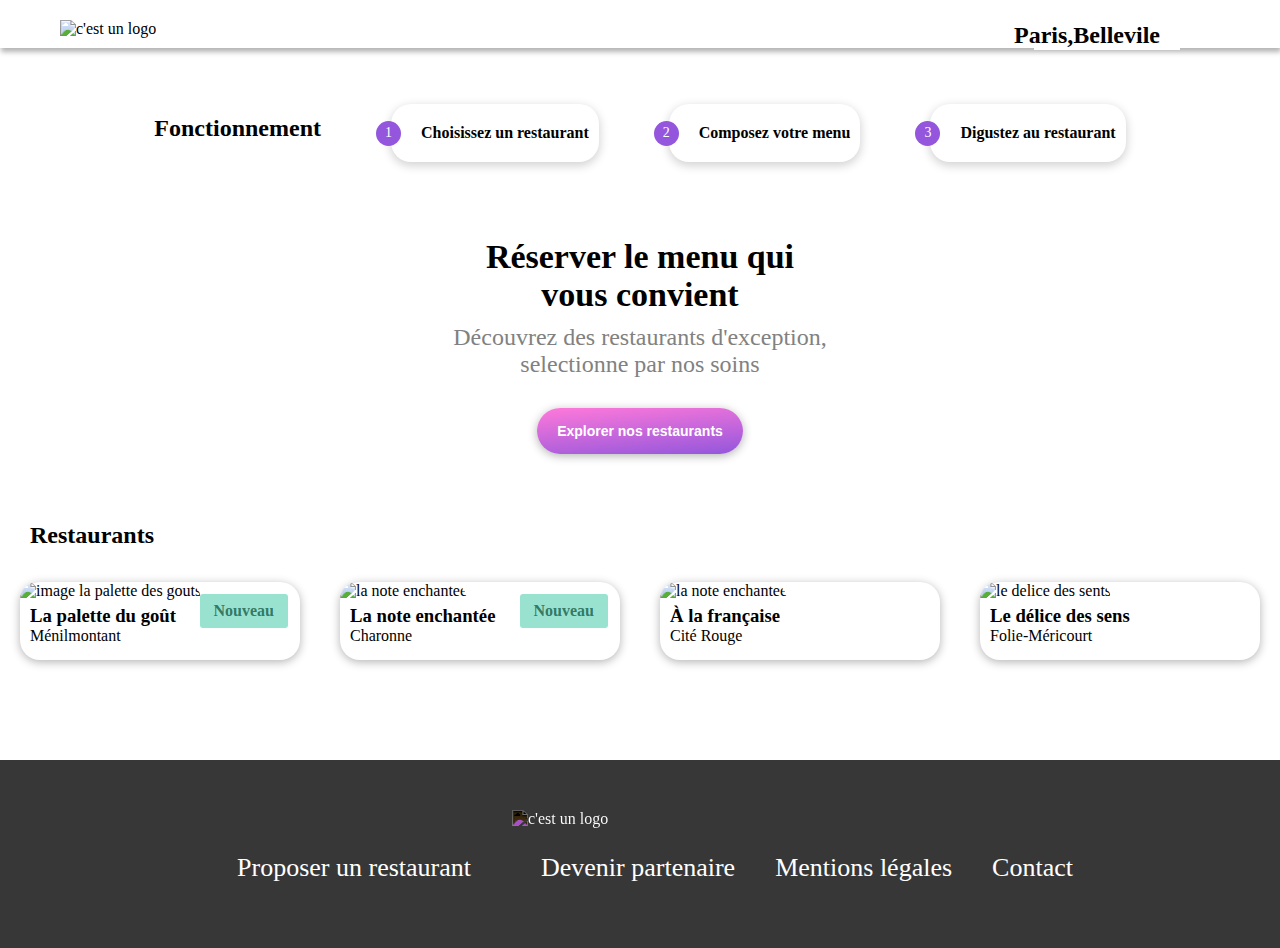
==== index.html @ eab616d3 "test" ====
<!DOCTYPE html>
<html lang="fr">
  <head>
    <meta charset="UTF-8" />
    <meta http-equiv="X-UA-Compatible" content="IE=edge" />
    <meta name="viewport" content="width=device-width, initial-scale=1.0" />
    <link rel="preconnect" href="https://fonts.googleapis.com" />
    <link rel="preconnect" href="https://fonts.gstatic.com" crossorigin />
    <link
      href="https://fonts.googleapis.com/css2?family=Shrikhand&display=swap"
      rel="stylesheet"
    />
    <link rel="stylesheet" href="./css/accueil.css" />
    <title>oh my food</title>
  </head>
  <body>
    <header>
      <span><i class="fas fa-arrow-left"></i></span>
      <img src="./images/logo/ohmyfood@2x.svg" alt="c'est un logo" />
    </header>
    <div class="para">
      <span><i class="fas fa-map-marker-alt"></i></span>
      <p>Paris,Bellevile</p>
    </div>
    <div class="hero">
      <h1>Réserver le menu qui<br>vous convient</h1>
      <p>Découvrez des restaurants d'exception, <br> selectionne par nos soins</p>
      <button>Explorer nos restaurants</button>
    </div>
    <div class="main">
      <aside>
        <h2>
          Fonctionnement
        </h2>
        <p><span><i class="fas fa-mobile-alt fa-fw"></i></span>Choisissez un restaurant</p>
        <p><span><i class="fas fa-list-ul fa-fw"></i></span>Composez votre menu</p>
        <p><span><i class="fas fa-store fa-fw"></i></span>Digustez au restaurant</p>
      </aside>
      <section>
        <h2>Restaurants</h2>
        <div class="card">
          <a href="Menu - La palette du goût.html">
          <div class="cardImage">
            <img
              src="images/restaurants/jay-wennington-N_Y88TWmGwA-unsplash.jpg"
              alt="image la palette des gouts"
            />
          </div>
          <div class="cardText">
            <div class="location">
              <h3>La palette du goût</h3>
              <p>Ménilmontant</p>
            </div>
              <span><i class="far fa-heart"></i></span>
          </div>
          </a>
        </div>
        <div class="card">
          <a href="Menu - La note enchantée.html">
          <div class="cardImage">
            <img
              src="images/restaurants/stil-u2Lp8tXIcjw-unsplash.jpg"
              alt="la note enchantee"
            />
          </div>
          <div class="cardText">
            <div class="location"> 
              <h3>La note enchantée</h3>
              <p>Charonne</p>
            </div>
            <span><i class="far fa-heart"></i></span>
          </div>
          </a>
        </div>
        <div  class="card">
          <a href="Menu - À la française.html">
          <div class="cardImage">
            <img
              src="images/restaurants/toa-heftiba-DQKerTsQwi0-unsplash.jpg"
              alt="la note enchantee"
            />
          </div>
          <div class="cardText">
            <div class="location">
              <h3>À la française</h3>
              <p>Cité Rouge</p>
            </div>
              <span><i class="far fa-heart"></i></span>
          </div>
          </a>
        </div>
        <div  class="card">
          <a href="Menu - Le délice des sens.html">
          <div class="cardImage">
            <img
              src="images/restaurants/louis-hansel-shotsoflouis-qNBGVyOCY8Q-unsplash.jpg"
              alt="le delice des sents"
            />
          </div>
          <div class="cardText">
            <div class="location">
              <h3>Le délice des sens</h3>
              <p>Folie-Méricourt</p>
            </div>
            <span><i class="far fa-heart"></i></span>
          </div>
          </a>
        </div>
      </section>
    </div>
    <footer>
      <img src="/images/logo/ohmyfood@2x.svg" alt="c'est un logo" />
      <ul>
        <li><i class="fas  fa-utensils"></i><a href="#">Proposer un restaurant</a></li>
        <li><i class="fas fa-hands-helping"></i><a href="#">Devenir partenaire</a></i>
        <li><a href="#">Mentions légales</a></li>
        <li><a href="#"> Contact</a></li>
      </ul>
    </footer>
    <script
      src="https://kit.fontawesome.com/c9fb6ef9dd.js"
      crossorigin="anonymous"
    ></script>
  </body>
</html>
---- css/accueil.css ----
* {
  box-sizing: border-box;
  padding: 0;
  margin: 0;
}

header {
  margin: 20px auto;
  text-align: center;
  top: 0;
}

@media (min-width: 768px) {
  header {
    text-align: left;
    margin: 0px;
    padding-top: 20px;
    padding-bottom: 20px;
    box-shadow: 0 2px 9px 0px rgba(0, 0, 0, 0.3);
  }
}

@media (min-width: 992px) {
  header {
    margin-bottom: 0px;
  }
}

header img {
  width: 50%;
  height: 50%;
}

@media (min-width: 768px) {
  header img {
    position: static;
    margin-left: 30px;
    width: 200px;
  }
}

@media (min-width: 992px) {
  header img {
    margin-left: 60px;
  }
}

header span {
  position: absolute;
  left: 20px;
  top: 25px;
}

@media (min-width: 768px) {
  header span {
    left: 95%;
  }
}

header span .fa-arrow-left {
  font-size: 20px;
}

@media (min-width: 1200px) {
  header span .fa-arrow-left {
    font-size: 27px;
  }
}

@media (min-width: 768px) {
  header span .fa-arrow-left {
    font-size: 27px;
  }
}

body {
  font-family: roboto;
}

ul {
  list-style: none;
  padding: 0;
}

.shrik,
.note {
  font-family: "Shrikhand", cursive;
  font-size: 25px;
  font-weight: 200px;
  letter-spacing: 1px;
  margin-left: 20px;
  display: flex;
  justify-content: space-between;
  align-items: center;
}

@media (min-width: 768px) {
  .shrik,
  .note {
    font-size: 28px;
  }
}

.shrik .fa-heart,
.note .fa-heart {
  font-size: 25px;
  margin-right: 30px;
}

@media (min-width: 1200px) {
  .shrik .fa-heart,
  .note .fa-heart {
    font-size: 27px;
    padding-left: 20px;
  }
}

@media (min-width: 1200px) {
  .note {
    font-size: 28px;
    padding-top: 20px;
  }
}

img {
  width: 350px;
  height: 200px;
}

button,
.command {
  display: block;
  margin: 30px auto auto auto;
  font-size: 14px;
  padding: 15px 20px;
  border: none;
  border-radius: 40px;
  color: #fff;
  background: linear-gradient(175deg, #ff79da 0%, #9356dc 100%);
  font-weight: 700;
  box-shadow: 0 2px 10px 0px rgba(0, 0, 0, 0.3);
}

.command {
  width: 45%;
}

@media (min-width: 1200px) {
  .command {
    position: relative;
    margin: 0px;
    left: 125%;
    margin-top: 20px;
  }
}

/*start para*/
@media (min-width: 768px) {
  header {
    box-shadow: 1px 4px 5px 0px #b4b4b4;
    padding-bottom: 10px;
  }
}

header span {
  display: none;
}

.para {
  display: flex;
  justify-content: center;
  background-color: #f9f9f9;
  height: 50px;
  align-items: center;
  box-shadow: 1px 4px 5px 0px inset #b4b4b4;
}

@media (min-width: 768px) {
  .para {
    position: absolute;
    right: 30px;
    top: 0px;
    padding-top: 20px;
    box-shadow: none;
    width: fit-content;
    background-color: #fff;
  }
}

@media (min-width: 992px) {
  .para {
    right: 100px;
  }
}

.para span {
  position: relative;
  right: 35px;
  top: -2px;
}

.para span i {
  font-size: 16px;
}

@media (min-width: 992px) {
  .para span i {
    font-size: 24px;
  }
}

.para p {
  position: relative;
  right: 20px;
  padding-left: 0px;
  font-size: 16px;
  font-weight: bold;
}

@media (min-width: 992px) {
  .para p {
    font-size: 24px;
  }
}

.hero {
  background-color: whitesmoke;
  padding: 40px;
}

@media (min-width: 768px) {
  .hero {
    padding-bottom: 20px;
    background: #fff;
  }
}

@media (min-width: 992px) {
  .hero {
    position: relative;
    bottom: -200px;
  }
}

@media (min-width: 1200px) {
  .hero {
    position: relative;
    bottom: -150px;
  }
}

.hero h1 {
  margin: 0 auto;
  text-align: center;
  font-size: 26px;
}

@media (min-width: 768px) {
  .hero h1 {
    font-size: 30px;
  }
}

@media (min-width: 1200px) {
  .hero h1 {
    font-size: 34px;
  }
}

.hero p {
  padding-top: 10px;
  text-align: center;
  color: #818181;
  font-size: 16px;
}

@media (min-width: 768px) {
  .hero p {
    font-size: 16px;
  }
}

@media (min-width: 992px) {
  .hero p {
    font-size: 20px;
  }
}

@media (min-width: 1200px) {
  .hero p {
    font-size: 24px;
  }
}

/*end para*/
/*start main*/
.main aside {
  margin: 60px 20px;
}

@media (min-width: 768px) {
  .main aside {
    position: relative;
    top: 0px;
    left: 0px;
  }
}

@media (min-width: 992px) {
  .main aside {
    top: -280px;
    display: flex;
    justify-content: flex-start;
    align-items: center;
    flex-wrap: wrap;
    column-gap: 20px;
  }
}

@media (min-width: 1200px) {
  .main aside {
    top: -300px;
    justify-content: center;
  }
}

.main aside h2 {
  font-size: 24px;
}

@media (min-width: 768px) {
  .main aside h2 {
    font-size: 24px;
    text-align: center;
  }
}

@media (min-width: 992px) {
  .main aside h2 {
    position: relative;
    top: 5px;
  }
}

@media (min-width: 1200px) {
  .main aside h2 {
    position: relative;
    top: 5px;
  }
}

.main aside p {
  display: flex;
  align-items: center;
  margin-left: 15px;
  padding: 25px 0px;
  font-size: 16px;
  font-weight: bold;
  margin-top: 20px;
  background-color: #f4f4f4;
  border-radius: 20px;
  box-shadow: 0px 3px 10px 1px #d4d4d4;
  position: relative;
  counter-increment: increment;
}

@media (min-width: 768px) {
  .main aside p {
    padding: 20px 20px;
    background-color: #fff;
  }
}

@media (min-width: 992px) {
  .main aside p {
    padding: 20px 10px;
    background-color: #fff;
  }
}

@media (min-width: 1200px) {
  .main aside p {
    margin-left: 50px;
  }
}

.main aside p span {
  margin-right: 20px;
  margin-left: 25px;
}

@media (min-width: 768px) {
  .main aside p span {
    margin-right: 10px;
    margin-left: 10px;
  }
}

.main aside p span i {
  font-size: 20px;
  color: #9c9c9c;
}

.main aside p span i:hover {
  color: #9356dc;
  cursor: pointer;
}

.main aside p::before {
  content: counter(increment);
  position: absolute;
  color: #fff;
  font-weight: normal;
  font-size: 14px;
  justify-content: center;
  display: flex;
  align-items: center;
  width: 25px;
  height: 25px;
  border-radius: 50%;
  background-color: #9356dc;
  left: -15px;
}

.main section {
  padding-top: 40px;
  padding-bottom: 40px;
  margin-top: 40px;
  background-color: #f9f9f9;
}

@media (min-width: 768px) {
  .main section {
    margin-top: 20px;
    background-color: #fff;
    display: grid;
    grid-template-columns: repeat(2, 1fr);
    position: relative;
    margin-bottom: 40px;
  }
  .main section::before {
    content: "Restaurants";
    position: absolute;
    font-size: 24px;
    margin-left: 30px;
    top: 0px;
    font-weight: bold;
  }
}

@media (min-width: 768px) and (min-width: 992px) {
  .main section {
    grid-template-columns: repeat(2, 1fr);
    margin-bottom: 40px;
  }
}

@media (min-width: 768px) and (min-width: 1200px) {
  .main section {
    grid-template-columns: repeat(4, 1fr);
    margin-bottom: 40px;
  }
}

.main section h2 {
  font-size: 20px;
  margin-left: 20px;
  margin-bottom: 20px;
}

@media (min-width: 768px) {
  .main section h2 {
    font-size: 24px;
    display: none;
  }
}

.main section .card {
  margin: 20px 20px;
  border-radius: 20px 20px;
  background-color: #fff;
  box-shadow: 0 2px 10px 0px rgba(0, 0, 0, 0.3);
  position: relative;
}

.main section .card a {
  display: block;
  text-decoration: none;
  color: black;
}

.main section .card:nth-of-type(-n + 2)::after {
  content: "Nouveau";
  position: absolute;
  top: 12px;
  right: 12px;
  padding: 8px 14px;
  background-color: #99e2d0;
  font-weight: 700;
  color: #2a7059ee;
  border-radius: 3px;
}

.main section .card .cardImage img {
  width: 100%;
  object-fit: cover;
  border-radius: 20px 20px 0px 0px;
}

.main section .card .cardText {
  display: flex;
  justify-content: space-between;
  margin: 5px 10px;
}

.main section .card .cardText .location {
  padding-bottom: 10px;
}

.main section .card .cardText span {
  font-size: 25px;
  padding-right: 10px;
}

.main section .card .cardText span .fa-heart:hover {
  font-weight: 900;
  cursor: pointer;
  color: #9356dc;
}

/*end main*/
footer {
  background-color: #383737;
  padding-bottom: 25px;
}

@media (min-width: 768px) {
  footer {
    padding-top: 50px;
  }
}

footer img {
  filter: invert(1);
  padding: 0;
  margin-left: 20px;
  padding-top: 20px;
  margin-bottom: 5px;
  width: 100px;
  height: 25%;
}

@media (min-width: 768px) {
  footer img {
    padding-top: 0px;
    margin-left: 35%;
    width: 250px;
  }
}

@media (min-width: 992px) {
  footer img {
    margin-left: 40%;
  }
}

@media (min-width: 768px) {
  footer ul {
    display: flex;
    justify-content: center;
    padding-top: 20px;
  }
}

footer ul li {
  margin-left: 20px;
  padding-bottom: 5px;
}

@media (min-width: 992px) {
  footer ul li {
    margin-left: 20px;
    padding-bottom: 40px;
  }
}

footer ul li i {
  width: 4px;
  font-size: 11px;
  color: #fff;
  padding: 0px;
  margin-right: 15px;
}

@media (min-width: 768px) {
  footer ul li i {
    font-size: 16px;
    margin-right: 20px;
  }
}

@media (min-width: 992px) {
  footer ul li i {
    margin-right: 30px;
    font-size: 26px;
  }
}

footer ul li a {
  padding-left: 0px;
  color: #fff;
  text-decoration: none;
}

@media (min-width: 768px) {
  footer ul li a {
    font-size: 16px;
    margin-right: 20px;
  }
}

@media (min-width: 992px) {
  footer ul li a {
    font-size: 26px;
  }
}

footer ul li a:hover {
  color: #ff79da;
}
/*# sourceMappingURL=accueil.css.map */
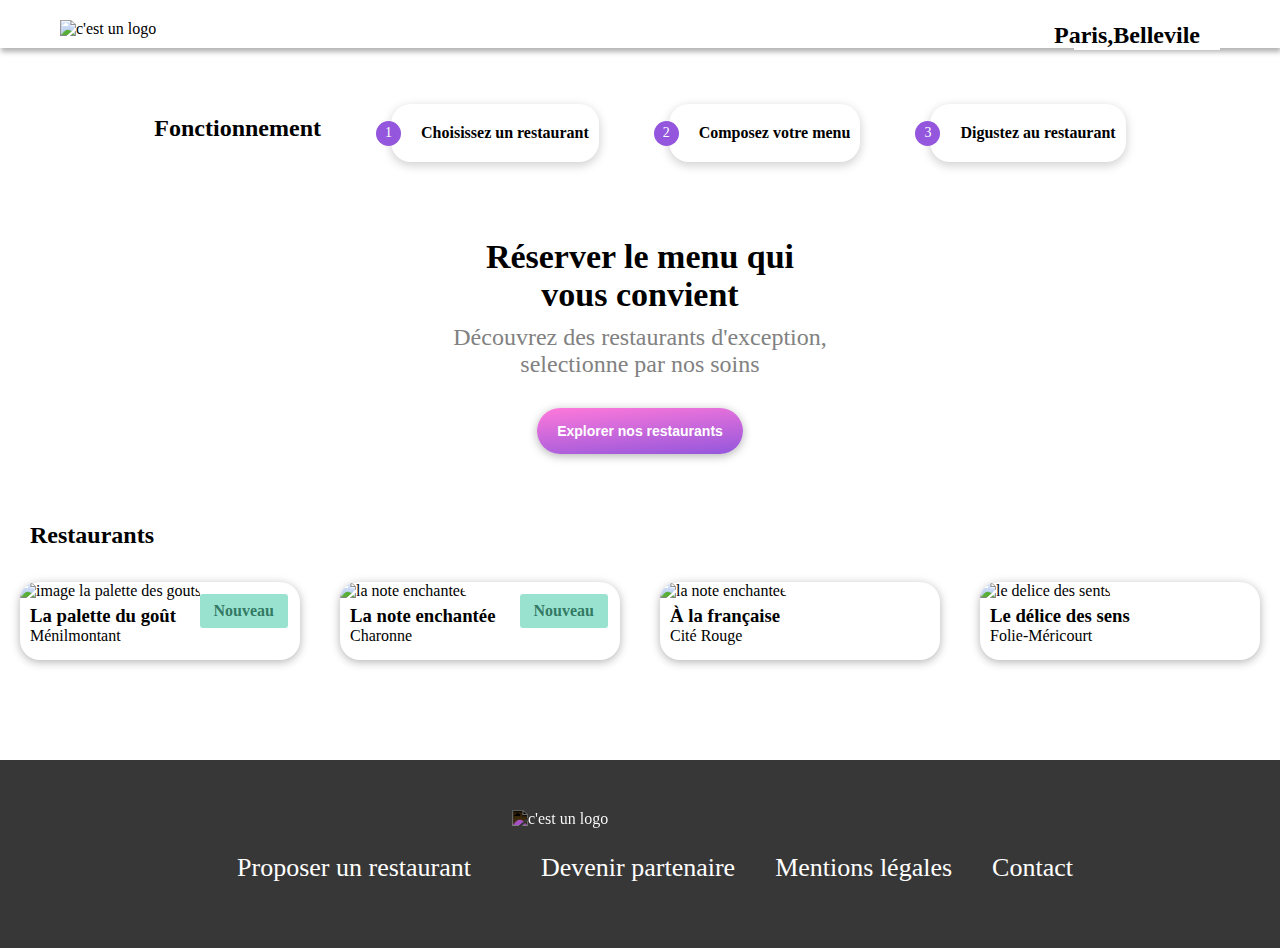
==== commit 76659298: "animation heart-icon and card" ====
--- a/index.html
+++ b/index.html
@@ -51,7 +51,7 @@
               <h3>La palette du goût</h3>
               <p>Ménilmontant</p>
             </div>
-              <span><i class="far fa-heart"></i></span>
+              <span> <i class="far fa-heart"></i><i class="fa fa-heart"></i></span>
           </div>
           </a>
         </div>
@@ -68,7 +68,7 @@
               <h3>La note enchantée</h3>
               <p>Charonne</p>
             </div>
-            <span><i class="far fa-heart"></i></span>
+            <span> <i class="far fa-heart"></i><i class="fa fa-heart"></i></span>
           </div>
           </a>
         </div>
@@ -85,8 +85,8 @@
               <h3>À la française</h3>
               <p>Cité Rouge</p>
             </div>
-              <span><i class="far fa-heart"></i></span>
-          </div>
+              <span> <i class="far fa-heart"></i><i class="fa fa-heart"></i></span>
+            </div>
           </a>
         </div>
         <div  class="card">
@@ -102,14 +102,14 @@
               <h3>Le délice des sens</h3>
               <p>Folie-Méricourt</p>
             </div>
-            <span><i class="far fa-heart"></i></span>
-          </div>
+              <span> <i class="far fa-heart"></i><i class="fa fa-heart"></i></span>
+            </div>
           </a>
         </div>
       </section>
     </div>
     <footer>
-      <img src="/images/logo/ohmyfood@2x.svg" alt="c'est un logo" />
+      <img src="./images/logo/ohmyfood@2x.svg" alt="c'est un logo" />
       <ul>
         <li><i class="fas  fa-utensils"></i><a href="#">Proposer un restaurant</a></li>
         <li><i class="fas fa-hands-helping"></i><a href="#">Devenir partenaire</a></i>
--- a/css/accueil.css
+++ b/css/accueil.css
@@ -1,3 +1,68 @@
+@keyframes imgLoad {
+  0% {
+    opacity: 0;
+  }
+  100% {
+    opacity: 1;
+  }
+}
+
+@keyframes buttonLoad {
+  0% {
+    width: 0%;
+    opacity: 0;
+  }
+  100% {
+    opacity: 1;
+    width: 30%;
+  }
+}
+
+@keyframes buttonOut {
+  0% {
+    width: 0%;
+    opacity: 0;
+  }
+  100% {
+    width: 30%;
+    opacity: 1;
+  }
+}
+
+@keyframes iconLoad {
+  0% {
+    opacity: 1;
+    transform: rotate(0deg);
+  }
+  100% {
+    opacity: 1;
+    transform: rotate(1turn);
+  }
+}
+
+@keyframes iconOut {
+  0% {
+    opacity: 1;
+    transform: rotate(360deg);
+  }
+  100% {
+    opacity: 0;
+    transform: rotate(0);
+  }
+}
+
+@keyframes progressHeart {
+  0% {
+    transform: scale(0);
+    transform-origin: bottom;
+    opacity: 0;
+  }
+  100% {
+    transform: scale(1);
+    opacity: 1;
+  }
+}
+
 * {
   box-sizing: border-box;
   padding: 0;
@@ -5,24 +70,22 @@
 }
 
 header {
-  margin: 20px auto;
+  margin: 10px auto;
   text-align: center;
-  top: 0;
+  top: 10px;
 }
 
 @media (min-width: 768px) {
   header {
     text-align: left;
+    box-shadow: 1px 4px 5px 0px #b4b4b4;
+  }
+}
+
+@media (min-width: 992px) {
+  header {
+    padding: 20px 0px;
     margin: 0px;
-    padding-top: 20px;
-    padding-bottom: 20px;
-    box-shadow: 0 2px 9px 0px rgba(0, 0, 0, 0.3);
-  }
-}
-
-@media (min-width: 992px) {
-  header {
-    margin-bottom: 0px;
   }
 }
 
@@ -33,7 +96,6 @@
 
 @media (min-width: 768px) {
   header img {
-    position: static;
     margin-left: 30px;
     width: 200px;
   }
@@ -48,12 +110,20 @@
 header span {
   position: absolute;
   left: 20px;
-  top: 25px;
+  top: 20px;
 }
 
 @media (min-width: 768px) {
   header span {
-    left: 95%;
+    left: 90%;
+    top: 10px;
+  }
+}
+
+@media (min-width: 992px) {
+  header span {
+    left: 94%;
+    top: 25px;
   }
 }
 
@@ -101,17 +171,44 @@
   }
 }
 
-.shrik .fa-heart,
-.note .fa-heart {
+.shrik span,
+.note span {
   font-size: 25px;
-  margin-right: 30px;
-}
-
-@media (min-width: 1200px) {
-  .shrik .fa-heart,
-  .note .fa-heart {
-    font-size: 27px;
-    padding-left: 20px;
+  cursor: pointer;
+  position: relative;
+}
+
+.shrik span .far,
+.shrik span .fa,
+.note span .far,
+.note span .fa {
+  position: absolute;
+  right: 30px;
+  top: -16px;
+}
+
+.shrik span .fa,
+.note span .fa {
+  color: transparent;
+}
+
+.shrik span:hover .fa,
+.note span:hover .fa {
+  color: #9356dc;
+  animation-name: progressHeart;
+  animation-duration: 2s;
+}
+
+.shrik span:hover .far,
+.note span:hover .far {
+  color: #9356dc;
+}
+
+@media (min-width: 1200px) {
+  .shrik span,
+  .note span {
+    font-size: 30px;
+    margin-right: 30px;
   }
 }
 
@@ -128,7 +225,8 @@
 }
 
 button,
-.command {
+.command,
+.buttonCard {
   display: block;
   margin: 30px auto auto auto;
   font-size: 14px;
@@ -139,6 +237,15 @@
   background: linear-gradient(175deg, #ff79da 0%, #9356dc 100%);
   font-weight: 700;
   box-shadow: 0 2px 10px 0px rgba(0, 0, 0, 0.3);
+  transition: 0.9s 0.2s opacity, box-shadow cubic-bezier(0, 0.26, 0.71, 0.97);
+}
+
+button:hover,
+.command:hover,
+.buttonCard:hover {
+  cursor: pointer;
+  opacity: 0.8;
+  box-shadow: 0 2px 10px 1px rgba(0, 0, 0, 0.4);
 }
 
 .command {
@@ -151,6 +258,26 @@
     margin: 0px;
     left: 125%;
     margin-top: 20px;
+  }
+}
+
+.buttonCard {
+  all: unset;
+  color: #fdfcfc;
+  margin: 0px 0px;
+  border-radius: 0px 15px 15px 0px;
+  background: #99e2d0;
+  width: 0%;
+}
+
+.buttonCard .fa-check-circle {
+  margin-left: 30%;
+  font-size: 20px;
+}
+
+@media (min-width: 768px) {
+  .buttonCard .fa-check-circle {
+    margin-left: 40%;
   }
 }
 
@@ -179,7 +306,7 @@
   .para {
     position: absolute;
     right: 30px;
-    top: 0px;
+    top: 10px;
     padding-top: 20px;
     box-shadow: none;
     width: fit-content;
@@ -189,7 +316,8 @@
 
 @media (min-width: 992px) {
   .para {
-    right: 100px;
+    top: 0px;
+    right: 60px;
   }
 }
 
@@ -203,7 +331,7 @@
   font-size: 16px;
 }
 
-@media (min-width: 992px) {
+@media (min-width: 768px) {
   .para span i {
     font-size: 24px;
   }
@@ -217,7 +345,7 @@
   font-weight: bold;
 }
 
-@media (min-width: 992px) {
+@media (min-width: 768px) {
   .para p {
     font-size: 24px;
   }
@@ -510,7 +638,9 @@
 .main section .card .cardText {
   display: flex;
   justify-content: space-between;
+  align-items: center;
   margin: 5px 10px;
+  position: relative;
 }
 
 .main section .card .cardText .location {
@@ -519,13 +649,71 @@
 
 .main section .card .cardText span {
   font-size: 25px;
-  padding-right: 10px;
-}
-
-.main section .card .cardText span .fa-heart:hover {
-  font-weight: 900;
   cursor: pointer;
+  position: relative;
+}
+
+.main section .card .cardText span .far,
+.main section .card .cardText span .fa {
+  position: absolute;
+  right: 30px;
+  top: -16px;
+}
+
+.main section .card .cardText span .fa {
+  color: transparent;
+}
+
+.main section .card .cardText span:hover .fa {
   color: #9356dc;
+  animation-name: progressHeart;
+  animation-duration: 2s;
+}
+
+.main section .card .cardText span:hover .far {
+  color: #9356dc;
+}
+
+@media (min-width: 1200px) {
+  .main section .card .cardText span {
+    font-size: 30px;
+    margin-right: 30px;
+  }
+}
+
+.main section .card .cardText span {
+  font-size: 25px;
+  cursor: pointer;
+  position: relative;
+  margin: 0;
+}
+
+.main section .card .cardText span .far,
+.main section .card .cardText span .fa {
+  position: absolute;
+  right: -10px;
+  top: -16px;
+}
+
+.main section .card .cardText span .fa {
+  color: transparent;
+}
+
+.main section .card .cardText span:hover .fa {
+  color: #9356dc;
+  animation-name: progressHeart;
+  animation-duration: 2s;
+}
+
+.main section .card .cardText span:hover .far {
+  color: #9356dc;
+}
+
+@media (min-width: 1200px) {
+  .main section .card .cardText span {
+    font-size: 30px;
+    margin-right: 30px;
+  }
 }
 
 /*end main*/
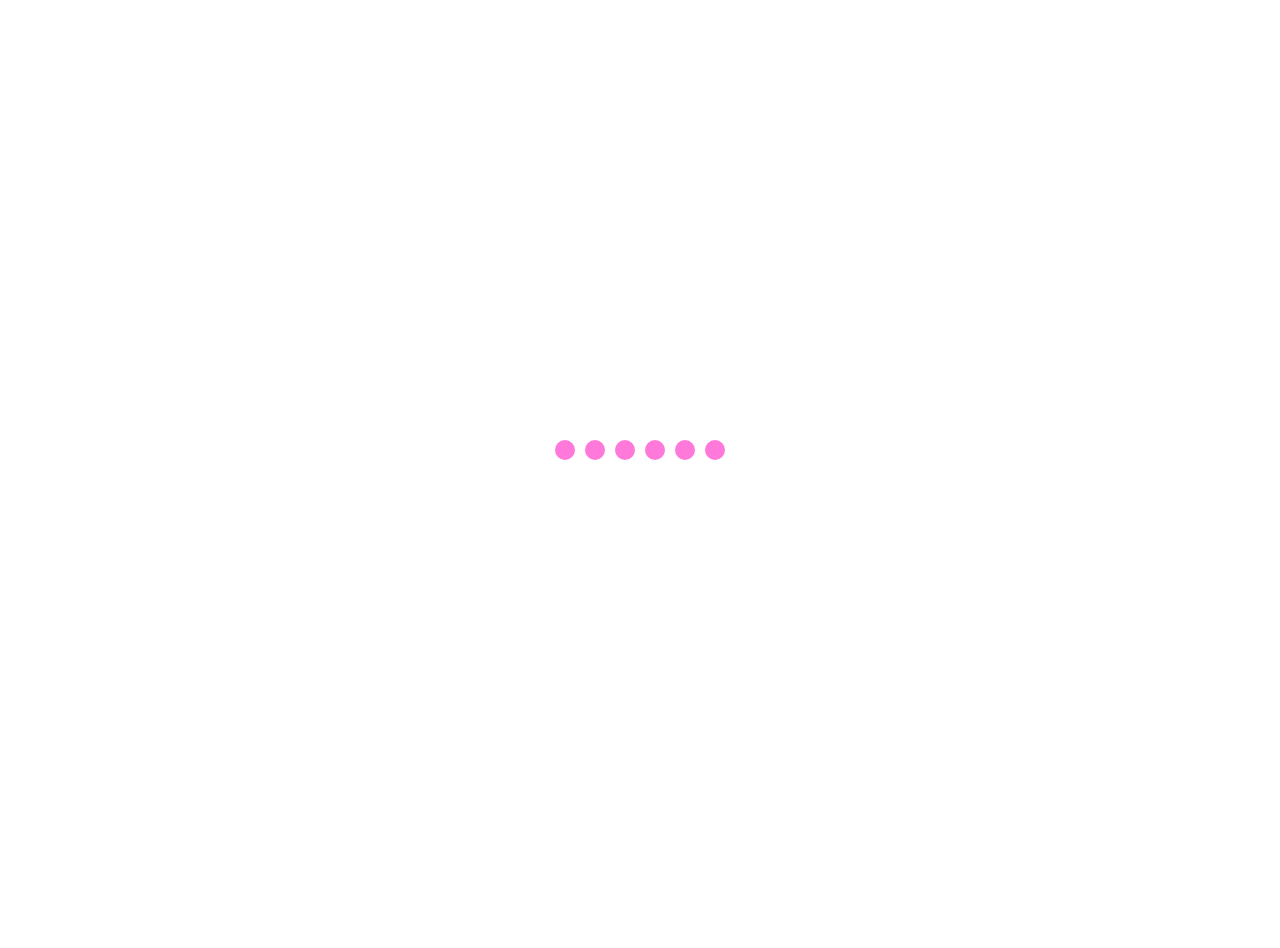
==== commit a1258034: "loading page" ====
--- a/index.html
+++ b/index.html
@@ -14,6 +14,17 @@
     <title>oh my food</title>
   </head>
   <body>
+      <div class="loader">
+      <ul>
+        <li></li>
+        <li></li>
+        <li></li>
+        <li></li>
+        <li></li>
+        <li></li>
+      </ul>
+      </div>
+    <div class="wrapper">
     <header>
       <span><i class="fas fa-arrow-left"></i></span>
       <img src="./images/logo/ohmyfood@2x.svg" alt="c'est un logo" />
@@ -117,6 +128,7 @@
         <li><a href="#"> Contact</a></li>
       </ul>
     </footer>
+    </div>
     <script
       src="https://kit.fontawesome.com/c9fb6ef9dd.js"
       crossorigin="anonymous"
--- a/css/accueil.css
+++ b/css/accueil.css
@@ -1,74 +1,101 @@
-@keyframes imgLoad {
-  0% {
-    opacity: 0;
-  }
-  100% {
-    opacity: 1;
-  }
-}
-
-@keyframes buttonLoad {
-  0% {
-    width: 0%;
-    opacity: 0;
-  }
-  100% {
-    opacity: 1;
-    width: 30%;
-  }
-}
-
-@keyframes buttonOut {
-  0% {
-    width: 0%;
-    opacity: 0;
-  }
-  100% {
-    width: 30%;
-    opacity: 1;
-  }
-}
-
-@keyframes iconLoad {
-  0% {
-    opacity: 1;
-    transform: rotate(0deg);
-  }
-  100% {
-    opacity: 1;
-    transform: rotate(1turn);
-  }
-}
-
-@keyframes iconOut {
-  0% {
-    opacity: 1;
-    transform: rotate(360deg);
-  }
-  100% {
-    opacity: 0;
-    transform: rotate(0);
-  }
-}
-
-@keyframes progressHeart {
-  0% {
-    transform: scale(0);
-    transform-origin: bottom;
-    opacity: 0;
-  }
-  100% {
-    transform: scale(1);
-    opacity: 1;
-  }
-}
-
 * {
   box-sizing: border-box;
   padding: 0;
   margin: 0;
 }
 
+.loader {
+  margin: 0px;
+  padding: 0px;
+  box-sizing: border-box;
+  background: rgba(135, 25, 226, 0.836);
+  width: 100%;
+  height: 100%;
+}
+
+.loader ul {
+  font-family: sans-serif;
+  font-size: 60px;
+  list-style: none;
+  position: absolute;
+  top: 50%;
+  left: 50%;
+  transform: translate(-50%, -50%);
+  display: flex;
+  letter-spacing: 18px;
+  margin: 0px;
+  padding: 0px;
+}
+
+.loader ul li {
+  background-color: #ff79da;
+  width: 20px;
+  height: 20px;
+  border-radius: 50%;
+  margin: 0px 5px;
+  animation: flash .8s infinite linear alternate;
+}
+
+.loader ul li:nth-child(1) {
+  animation-delay: 0.1s;
+}
+
+.loader ul li:nth-child(2) {
+  animation-delay: 0.3s;
+}
+
+.loader ul li:nth-child(3) {
+  animation-delay: 0.5s;
+}
+
+.loader ul li:nth-child(4) {
+  animation-delay: 0.7s;
+}
+
+.loader ul li:nth-child(5) {
+  animation-delay: 0.9s;
+}
+
+.loader ul li:nth-child(6) {
+  animation-delay: 1.1s;
+}
+
+@keyframes flash {
+  90% {
+    background-color: #ff79da;
+    box-shadow: none;
+  }
+  100% {
+    background-color: #99e2d0;
+    box-shadow: 0 0 30px 5px #6cf0e9, 0 0 100px 5px #409497;
+    transform: translateY(-20px);
+  }
+}
+
+.loader ul li:nth-child(1) {
+  animation-delay: 0.1s;
+}
+
+.loader ul li:nth-child(2) {
+  animation-delay: 0.3s;
+}
+
+.loader ul li:nth-child(3) {
+  animation-delay: 0.5s;
+}
+
+.loader ul li:nth-child(4) {
+  animation-delay: 0.7s;
+}
+
+.loader ul li:nth-child(5) {
+  animation-delay: 0.9s;
+}
+
+.loader ul li:nth-child(6) {
+  animation-delay: 1.1s;
+}
+
 header {
   margin: 10px auto;
   text-align: center;
@@ -140,82 +167,6 @@
 @media (min-width: 768px) {
   header span .fa-arrow-left {
     font-size: 27px;
-  }
-}
-
-body {
-  font-family: roboto;
-}
-
-ul {
-  list-style: none;
-  padding: 0;
-}
-
-.shrik,
-.note {
-  font-family: "Shrikhand", cursive;
-  font-size: 25px;
-  font-weight: 200px;
-  letter-spacing: 1px;
-  margin-left: 20px;
-  display: flex;
-  justify-content: space-between;
-  align-items: center;
-}
-
-@media (min-width: 768px) {
-  .shrik,
-  .note {
-    font-size: 28px;
-  }
-}
-
-.shrik span,
-.note span {
-  font-size: 25px;
-  cursor: pointer;
-  position: relative;
-}
-
-.shrik span .far,
-.shrik span .fa,
-.note span .far,
-.note span .fa {
-  position: absolute;
-  right: 30px;
-  top: -16px;
-}
-
-.shrik span .fa,
-.note span .fa {
-  color: transparent;
-}
-
-.shrik span:hover .fa,
-.note span:hover .fa {
-  color: #9356dc;
-  animation-name: progressHeart;
-  animation-duration: 2s;
-}
-
-.shrik span:hover .far,
-.note span:hover .far {
-  color: #9356dc;
-}
-
-@media (min-width: 1200px) {
-  .shrik span,
-  .note span {
-    font-size: 30px;
-    margin-right: 30px;
-  }
-}
-
-@media (min-width: 1200px) {
-  .note {
-    font-size: 28px;
-    padding-top: 20px;
   }
 }
 
@@ -268,9 +219,13 @@
   border-radius: 0px 15px 15px 0px;
   background: #99e2d0;
   width: 0%;
+  transition: ease-in-out 0.9s;
 }
 
 .buttonCard .fa-check-circle {
+  opacity: 0;
+  transform: rotate(0deg);
+  transition: 0.9s opacity, transform;
   margin-left: 30%;
   font-size: 20px;
 }
@@ -306,7 +261,7 @@
   .para {
     position: absolute;
     right: 30px;
-    top: 10px;
+    top: 0px;
     padding-top: 20px;
     box-shadow: none;
     width: fit-content;
@@ -656,8 +611,16 @@
 .main section .card .cardText span .far,
 .main section .card .cardText span .fa {
   position: absolute;
-  right: 30px;
+  right: 10px;
   top: -16px;
+}
+
+@media (min-width: 992px) {
+  .main section .card .cardText span .far,
+  .main section .card .cardText span .fa {
+    right: -10px;
+    top: -16px;
+  }
 }
 
 .main section .card .cardText span .fa {
@@ -681,42 +644,160 @@
   }
 }
 
-.main section .card .cardText span {
+/*end main*/
+html {
+  scroll-behavior: smooth;
+}
+
+body {
+  font-family: roboto;
+}
+
+.loader {
+  background-color: #9814f0;
+}
+
+.wrapper {
+  opacity: 0;
+  animation: fadIn 5s 5s forwards;
+}
+
+@keyframes fadIn {
+  0% {
+    opacity: 0;
+  }
+  100% {
+    opacity: 1;
+  }
+}
+
+ul {
+  list-style: none;
+  padding: 0;
+}
+
+.shrik,
+.note {
+  font-family: "Shrikhand", cursive;
+  font-size: 25px;
+  font-weight: 200px;
+  letter-spacing: 1px;
+  margin-left: 20px;
+  display: flex;
+  justify-content: space-between;
+  align-items: center;
+}
+
+@media (min-width: 768px) {
+  .shrik,
+  .note {
+    font-size: 28px;
+  }
+}
+
+.shrik span,
+.note span {
   font-size: 25px;
   cursor: pointer;
   position: relative;
-  margin: 0;
-}
-
-.main section .card .cardText span .far,
-.main section .card .cardText span .fa {
+}
+
+.shrik span .far,
+.shrik span .fa,
+.note span .far,
+.note span .fa {
   position: absolute;
-  right: -10px;
+  right: 30px;
   top: -16px;
 }
 
-.main section .card .cardText span .fa {
-  color: transparent;
-}
-
-.main section .card .cardText span:hover .fa {
+.shrik span .fa,
+.note span .fa {
+  opacity: 0;
+  transition: 1s opacity;
+}
+
+.shrik span:hover .fa,
+.note span:hover .fa {
   color: #9356dc;
   animation-name: progressHeart;
   animation-duration: 2s;
 }
 
-.main section .card .cardText span:hover .far {
+.shrik span:hover .far,
+.note span:hover .far {
   color: #9356dc;
 }
 
 @media (min-width: 1200px) {
-  .main section .card .cardText span {
+  .shrik span,
+  .note span {
     font-size: 30px;
     margin-right: 30px;
   }
 }
 
-/*end main*/
+@media (min-width: 1200px) {
+  .note {
+    font-size: 28px;
+    padding-top: 20px;
+  }
+}
+
+@keyframes imgLoad {
+  0% {
+    opacity: 0;
+  }
+  100% {
+    opacity: 1;
+  }
+}
+
+@keyframes loadOut {
+  0% {
+    width: 0%;
+  }
+  100% {
+    width: 30%;
+  }
+}
+
+@keyframes iconLoad {
+  0% {
+    opacity: 0;
+    transform: rotate(0deg);
+  }
+  50% {
+  }
+  100% {
+    opacity: 1;
+    transform: rotate(1turn);
+  }
+}
+
+@keyframes progressHeart {
+  0% {
+    transform: scale(0);
+    transform-origin: bottom;
+    opacity: 0;
+  }
+  100% {
+    transform: scale(1);
+    opacity: 1;
+  }
+}
+
+@keyframes carDeley {
+  0% {
+    opacity: 0;
+    transform: translateY(-20px);
+  }
+  100% {
+    opacity: 1;
+    transform: translateY(0px);
+  }
+}
+
 footer {
   background-color: #383737;
   padding-bottom: 25px;
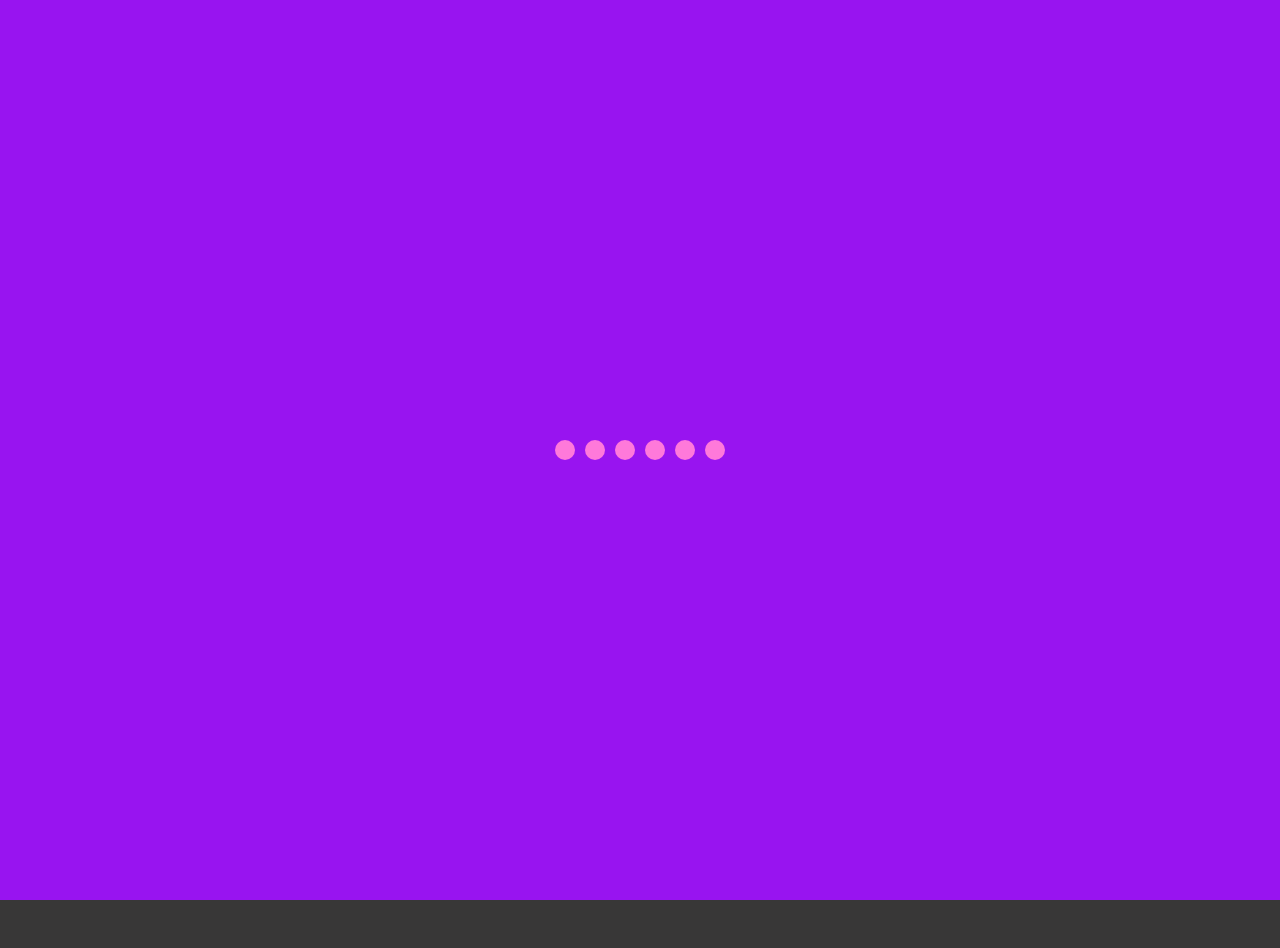
==== commit a725e5da: "modifcation liens pour les pages" ====
--- a/index.html
+++ b/index.html
@@ -10,11 +10,11 @@
       href="https://fonts.googleapis.com/css2?family=Shrikhand&display=swap"
       rel="stylesheet"
     />
-    <link rel="stylesheet" href="./css/accueil.css" />
+    <link rel="stylesheet" href="./css/style.css" />
     <title>oh my food</title>
   </head>
   <body>
-      <div class="loader">
+    <div class="loader">
       <ul>
         <li></li>
         <li></li>
@@ -23,111 +23,141 @@
         <li></li>
         <li></li>
       </ul>
+    </div>
+    <div class="wrapper">
+      <header>
+        <span><i class="fas fa-arrow-left"></i></span>
+        <img src="./images/logo/ohmyfood@2x.svg" alt="c'est un logo" />
+      </header>
+      <div class="para">
+        <form>
+          <label for="click"><i class="fas fa-map-marker-alt"></i> </label>
+          <input
+            type="text"
+            value="Paris,Bellevile"
+            id="click"
+            contenteditable="true"
+          />
+        </form>
       </div>
-    <div class="wrapper">
-    <header>
-      <span><i class="fas fa-arrow-left"></i></span>
-      <img src="./images/logo/ohmyfood@2x.svg" alt="c'est un logo" />
-    </header>
-    <div class="para">
-      <span><i class="fas fa-map-marker-alt"></i></span>
-      <p>Paris,Bellevile</p>
-    </div>
-    <div class="hero">
-      <h1>Réserver le menu qui<br>vous convient</h1>
-      <p>Découvrez des restaurants d'exception, <br> selectionne par nos soins</p>
-      <button>Explorer nos restaurants</button>
-    </div>
-    <div class="main">
-      <aside>
-        <h2>
-          Fonctionnement
-        </h2>
-        <p><span><i class="fas fa-mobile-alt fa-fw"></i></span>Choisissez un restaurant</p>
-        <p><span><i class="fas fa-list-ul fa-fw"></i></span>Composez votre menu</p>
-        <p><span><i class="fas fa-store fa-fw"></i></span>Digustez au restaurant</p>
-      </aside>
-      <section>
-        <h2>Restaurants</h2>
-        <div class="card">
-          <a href="Menu - La palette du goût.html">
-          <div class="cardImage">
-            <img
-              src="images/restaurants/jay-wennington-N_Y88TWmGwA-unsplash.jpg"
-              alt="image la palette des gouts"
-            />
+      <div class="hero">
+        <h1>Réserver le menu qui<br />vous convient</h1>
+        <p>
+          Découvrez des restaurants d'exception, <br />
+          selectionne par nos soins
+        </p>
+        <button>Explorer nos restaurants</button>
+      </div>
+      <div class="main">
+        <aside>
+          <h2>Fonctionnement</h2>
+          <p>
+            <span><i class="fas fa-mobile-alt fa-fw"></i></span>Choisissez un
+            restaurant
+          </p>
+          <p>
+            <span><i class="fas fa-list-ul fa-fw"></i></span>Composez votre menu
+          </p>
+          <p>
+            <span><i class="fas fa-store fa-fw"></i></span>Dégustez au
+            restaurant
+          </p>
+        </aside>
+        <section>
+          <h2>Restaurants</h2>
+          <div class="card">
+            <a href="la-palette-du-goût.html">
+              <div class="cardImage">
+                <img
+                  src="images/restaurants/jay-wennington-N_Y88TWmGwA-unsplash.jpg"
+                  alt="image la palette des gouts"
+                />
+              </div>
+              <div class="cardText">
+                <div class="location">
+                  <h3>La palette du goût</h3>
+                  <p>Ménilmontant</p>
+                </div>
+                <span>
+                  <i class="far fa-heart"></i><i class="fa fa-heart"></i
+                ></span>
+              </div>
+            </a>
           </div>
-          <div class="cardText">
-            <div class="location">
-              <h3>La palette du goût</h3>
-              <p>Ménilmontant</p>
-            </div>
-              <span> <i class="far fa-heart"></i><i class="fa fa-heart"></i></span>
+          <div class="card">
+            <a href="la-note-enchantee.html">
+              <div class="cardImage">
+                <img
+                  src="images/restaurants/stil-u2Lp8tXIcjw-unsplash.jpg"
+                  alt="la note enchantee"
+                />
+              </div>
+              <div class="cardText">
+                <div class="location">
+                  <h3>La note enchantée</h3>
+                  <p>Charonne</p>
+                </div>
+                <span>
+                  <i class="far fa-heart"></i><i class="fa fa-heart"></i
+                ></span>
+              </div>
+            </a>
           </div>
-          </a>
-        </div>
-        <div class="card">
-          <a href="Menu - La note enchantée.html">
-          <div class="cardImage">
-            <img
-              src="images/restaurants/stil-u2Lp8tXIcjw-unsplash.jpg"
-              alt="la note enchantee"
-            />
+          <div class="card">
+            <a href="la-française.html">
+              <div class="cardImage">
+                <img
+                  src="images/restaurants/toa-heftiba-DQKerTsQwi0-unsplash.jpg"
+                  alt="la note enchantee"
+                />
+              </div>
+              <div class="cardText">
+                <div class="location">
+                  <h3>À la française</h3>
+                  <p>Cité Rouge</p>
+                </div>
+                <span>
+                  <i class="far fa-heart"></i><i class="fa fa-heart"></i
+                ></span>
+              </div>
+            </a>
           </div>
-          <div class="cardText">
-            <div class="location"> 
-              <h3>La note enchantée</h3>
-              <p>Charonne</p>
-            </div>
-            <span> <i class="far fa-heart"></i><i class="fa fa-heart"></i></span>
+          <div class="card">
+            <a href="le-delice-des-sens.html">
+              <div class="cardImage">
+                <img
+                  src="images/restaurants/louis-hansel-shotsoflouis-qNBGVyOCY8Q-unsplash.jpg"
+                  alt="le delice des sents"
+                />
+              </div>
+              <div class="cardText">
+                <div class="location">
+                  <h3>Le délice des sens</h3>
+                  <p>Folie-Méricourt</p>
+                </div>
+                <span>
+                  <i class="far fa-heart"></i><i class="fa fa-heart"></i
+                ></span>
+              </div>
+            </a>
           </div>
-          </a>
-        </div>
-        <div  class="card">
-          <a href="Menu - À la française.html">
-          <div class="cardImage">
-            <img
-              src="images/restaurants/toa-heftiba-DQKerTsQwi0-unsplash.jpg"
-              alt="la note enchantee"
-            />
-          </div>
-          <div class="cardText">
-            <div class="location">
-              <h3>À la française</h3>
-              <p>Cité Rouge</p>
-            </div>
-              <span> <i class="far fa-heart"></i><i class="fa fa-heart"></i></span>
-            </div>
-          </a>
-        </div>
-        <div  class="card">
-          <a href="Menu - Le délice des sens.html">
-          <div class="cardImage">
-            <img
-              src="images/restaurants/louis-hansel-shotsoflouis-qNBGVyOCY8Q-unsplash.jpg"
-              alt="le delice des sents"
-            />
-          </div>
-          <div class="cardText">
-            <div class="location">
-              <h3>Le délice des sens</h3>
-              <p>Folie-Méricourt</p>
-            </div>
-              <span> <i class="far fa-heart"></i><i class="fa fa-heart"></i></span>
-            </div>
-          </a>
-        </div>
-      </section>
-    </div>
-    <footer>
-      <img src="./images/logo/ohmyfood@2x.svg" alt="c'est un logo" />
-      <ul>
-        <li><i class="fas  fa-utensils"></i><a href="#">Proposer un restaurant</a></li>
-        <li><i class="fas fa-hands-helping"></i><a href="#">Devenir partenaire</a></i>
-        <li><a href="#">Mentions légales</a></li>
-        <li><a href="#"> Contact</a></li>
-      </ul>
-    </footer>
+        </section>
+      </div>
+      <footer>
+        <img src="./images/logo/ohmyfood@2x.svg" alt="c'est un logo" />
+        <ul>
+          <li>
+            <i class="fas fa-utensils"></i
+            ><a href="#">Proposer un restaurant</a>
+          </li>
+          <li>
+            <i class="fas fa-hands-helping"></i
+            ><a href="#">Devenir partenaire</a>
+          </li>
+          <li><a href="#">Mentions légales</a></li>
+          <li><a href="#"> Contact</a></li>
+        </ul>
+      </footer>
     </div>
     <script
       src="https://kit.fontawesome.com/c9fb6ef9dd.js"
--- a/css/style.css
+++ b/css/style.css
@@ -0,0 +1,1079 @@
+* {
+  box-sizing: border-box;
+  padding: 0;
+  margin: 0;
+}
+
+.loader {
+  margin: 0px;
+  padding: 0px;
+  box-sizing: border-box;
+  background: rgba(135, 25, 226, 0.836);
+  width: 100%;
+  height: 100%;
+  position: fixed;
+  z-index: 1000;
+  animation: hidden 3s both;
+}
+
+.loader ul {
+  font-family: sans-serif;
+  font-size: 60px;
+  list-style: none;
+  position: absolute;
+  top: 50%;
+  left: 50%;
+  transform: translate(-50%, -50%);
+  display: flex;
+  letter-spacing: 18px;
+  margin: 0px;
+  padding: 0px;
+}
+
+.loader ul li {
+  background-color: #ff79da;
+  width: 20px;
+  height: 20px;
+  border-radius: 50%;
+  margin: 0px 5px;
+  animation: flash 1.2s linear infinite  alternate;
+}
+
+.loader ul li:nth-child(1) {
+  animation-delay: 0.1s;
+}
+
+.loader ul li:nth-child(2) {
+  animation-delay: 0.3s;
+}
+
+.loader ul li:nth-child(3) {
+  animation-delay: 0.5s;
+}
+
+.loader ul li:nth-child(4) {
+  animation-delay: 0.7s;
+}
+
+.loader ul li:nth-child(5) {
+  animation-delay: 0.9s;
+}
+
+.loader ul li:nth-child(6) {
+  animation-delay: 1.1s;
+}
+
+@keyframes flash {
+  0% {
+    background-color: #ff79da;
+    box-shadow: none;
+    transform: translateY(-20px);
+  }
+  100% {
+    background-color: #99e2d0;
+    box-shadow: 0 0 30px 5px #6cf0e9, 0 0 100px 5px #409497;
+    opacity: 0;
+    visibility: hidden;
+  }
+}
+
+.loader ul li:nth-child(1) {
+  animation-delay: 0.1s;
+}
+
+.loader ul li:nth-child(2) {
+  animation-delay: 0.3s;
+}
+
+.loader ul li:nth-child(3) {
+  animation-delay: 0.5s;
+}
+
+.loader ul li:nth-child(4) {
+  animation-delay: 0.7s;
+}
+
+.loader ul li:nth-child(5) {
+  animation-delay: 0.9s;
+}
+
+.loader ul li:nth-child(6) {
+  animation-delay: 1.1s;
+}
+
+@keyframes hidden {
+  80% {
+    opacity: 1;
+  }
+  100% {
+    opacity: 0;
+    visibility: hidden;
+  }
+}
+
+html {
+  scroll-behavior: smooth;
+}
+
+body {
+  font-family: roboto;
+}
+
+.loader {
+  background-color: #9814f0;
+}
+
+ul {
+  list-style: none;
+  padding: 0;
+}
+
+.shrik,
+.note {
+  font-family: "Shrikhand", cursive;
+  font-size: 25px;
+  font-weight: 200;
+  letter-spacing: 1px;
+  margin-left: 20px;
+  display: flex;
+  justify-content: space-between;
+  align-items: center;
+}
+
+@media (min-width: 768px) {
+  .shrik,
+  .note {
+    font-size: 28px;
+  }
+}
+
+.shrik span,
+.note span {
+  font-size: 25px;
+  cursor: pointer;
+  position: relative;
+}
+
+.shrik span .far,
+.shrik span .fa,
+.note span .far,
+.note span .fa {
+  position: absolute;
+  right: 30px;
+  top: -16px;
+}
+
+.shrik span .fa,
+.note span .fa {
+  opacity: 0;
+  transition: 1s opacity;
+}
+
+.shrik span:hover .fa,
+.note span:hover .fa {
+  color: #9356dc;
+  animation-name: progressHeart;
+  animation-duration: 2s;
+}
+
+.shrik span:hover .far,
+.note span:hover .far {
+  color: #9356dc;
+}
+
+@media (min-width: 1200px) {
+  .shrik span,
+  .note span {
+    font-size: 30px;
+    margin-right: 30px;
+  }
+}
+
+@media (min-width: 1200px) {
+  .note {
+    font-size: 28px;
+    padding-top: 20px;
+  }
+}
+
+header {
+  margin: 10px auto;
+  text-align: center;
+  top: 10px;
+}
+
+@media (min-width: 768px) {
+  header {
+    text-align: left;
+    box-shadow: 1px 4px 5px 0px #b4b4b4;
+  }
+}
+
+@media (min-width: 992px) {
+  header {
+    padding: 20px 0px;
+    margin: 0px;
+  }
+}
+
+header img {
+  width: 50%;
+  height: 50%;
+}
+
+@media (min-width: 768px) {
+  header img {
+    margin-left: 30px;
+    width: 200px;
+  }
+}
+
+@media (min-width: 992px) {
+  header img {
+    margin-left: 60px;
+  }
+}
+
+header span {
+  position: absolute;
+  left: 20px;
+  top: 20px;
+}
+
+@media (min-width: 768px) {
+  header span {
+    left: 90%;
+    top: 10px;
+  }
+}
+
+@media (min-width: 992px) {
+  header span {
+    left: 94%;
+    top: 25px;
+  }
+}
+
+header span .fa-arrow-left {
+  font-size: 20px;
+}
+
+@media (min-width: 1200px) {
+  header span .fa-arrow-left {
+    font-size: 27px;
+  }
+}
+
+@media (min-width: 768px) {
+  header span .fa-arrow-left {
+    font-size: 27px;
+  }
+}
+
+.mainPage {
+  position: relative;
+  top: -40px;
+  margin-bottom: -40px;
+  background-color: #f9f9f9;
+  padding-top: 20px;
+  padding-bottom: 0px;
+  border-radius: 40px 40px 0px 0px;
+}
+
+@media (min-width: 768px) {
+  .mainPage {
+    top: 0px;
+    border-radius: 0px;
+    margin-bottom: 0px;
+  }
+}
+
+.heroPage img {
+  width: 100%;
+  height: 250px;
+  object-fit: cover;
+  animation: 2000ms imgLoad ease-in;
+}
+
+@media (min-width: 768px) {
+  .heroPage img {
+    height: 400px;
+    padding-top: 0px;
+    margin-bottom: 20px;
+    filter: brightness(0.8);
+    box-shadow: 0px 5px 4px 3px #d4d4d4;
+  }
+}
+
+@media (min-width: 992px) {
+  .heroPage img {
+    padding-top: 20px;
+    height: 500px;
+  }
+}
+
+/*start para*/
+@media (min-width: 768px) {
+  .wrapper header {
+    box-shadow: 1px 4px 5px 0px #b4b4b4;
+    padding-bottom: 10px;
+  }
+}
+
+.wrapper header span {
+  display: none;
+}
+
+.para {
+  display: flex;
+  justify-content: center;
+  background-color: #f9f9f9;
+  height: 50px;
+  align-items: center;
+  box-shadow: 1px 4px 5px 0px inset #b4b4b4;
+}
+
+@media (min-width: 768px) {
+  .para {
+    position: absolute;
+    right: 30px;
+    top: 0px;
+    padding-top: 20px;
+    box-shadow: none;
+    width: fit-content;
+    background-color: #fff;
+  }
+}
+
+@media (min-width: 992px) {
+  .para {
+    top: 0px;
+    right: 60px;
+  }
+}
+
+.para form {
+  position: relative;
+  left: 50px;
+}
+
+@media (min-width: 768px) {
+  .para form {
+    left: 40px;
+  }
+}
+
+.para form label {
+  position: relative;
+  top: -2px;
+}
+
+.para form label i {
+  font-size: 14px;
+  margin-right: 10px;
+}
+
+@media (min-width: 768px) {
+  .para form label i {
+    font-size: 20px;
+    margin-right: 10px;
+  }
+}
+
+.para form input {
+  background-color: #f9f9f9;
+  outline-color: #f9f9f9;
+  width: fit-content;
+  font-size: 16px;
+  font-weight: bold;
+  border: none;
+}
+
+@media (min-width: 768px) {
+  .para form input {
+    padding: 10px 0px;
+    font-size: 24px;
+    background-color: #fff;
+  }
+}
+
+.hero {
+  background-color: whitesmoke;
+  padding: 40px;
+}
+
+@media (min-width: 768px) {
+  .hero {
+    padding-bottom: 20px;
+    background: #fff;
+  }
+}
+
+@media (min-width: 992px) {
+  .hero {
+    position: relative;
+    bottom: -200px;
+  }
+}
+
+@media (min-width: 1200px) {
+  .hero {
+    position: relative;
+    bottom: -150px;
+  }
+}
+
+.hero h1 {
+  margin: 0 auto;
+  text-align: center;
+  font-size: 26px;
+}
+
+@media (min-width: 768px) {
+  .hero h1 {
+    font-size: 30px;
+  }
+}
+
+@media (min-width: 1200px) {
+  .hero h1 {
+    font-size: 34px;
+  }
+}
+
+.hero p {
+  padding-top: 10px;
+  text-align: center;
+  color: #818181;
+  font-size: 16px;
+}
+
+@media (min-width: 768px) {
+  .hero p {
+    font-size: 16px;
+  }
+}
+
+@media (min-width: 992px) {
+  .hero p {
+    font-size: 20px;
+  }
+}
+
+@media (min-width: 1200px) {
+  .hero p {
+    font-size: 24px;
+  }
+}
+
+/*end para*/
+/*start main*/
+.main aside {
+  margin: 60px 20px;
+}
+
+@media (min-width: 768px) {
+  .main aside {
+    position: relative;
+    top: 0px;
+    left: 0px;
+  }
+}
+
+@media (min-width: 992px) {
+  .main aside {
+    top: -280px;
+    display: flex;
+    justify-content: flex-start;
+    align-items: center;
+    flex-wrap: wrap;
+    column-gap: 20px;
+  }
+}
+
+@media (min-width: 1200px) {
+  .main aside {
+    top: -300px;
+    justify-content: center;
+  }
+}
+
+.main aside h2 {
+  font-size: 24px;
+}
+
+@media (min-width: 768px) {
+  .main aside h2 {
+    font-size: 24px;
+    text-align: center;
+  }
+}
+
+@media (min-width: 992px) {
+  .main aside h2 {
+    position: relative;
+    top: 5px;
+  }
+}
+
+@media (min-width: 1200px) {
+  .main aside h2 {
+    position: relative;
+    top: 5px;
+  }
+}
+
+.main aside p {
+  display: flex;
+  align-items: center;
+  margin-left: 15px;
+  padding: 25px 0px;
+  font-size: 16px;
+  font-weight: bold;
+  margin-top: 20px;
+  background-color: #f4f4f4;
+  border-radius: 20px;
+  box-shadow: 0px 3px 10px 1px #d4d4d4;
+  position: relative;
+  counter-increment: increment;
+}
+
+@media (min-width: 768px) {
+  .main aside p {
+    padding: 20px 20px;
+    background-color: #fff;
+  }
+}
+
+@media (min-width: 992px) {
+  .main aside p {
+    padding: 20px 10px;
+    background-color: #fff;
+  }
+}
+
+@media (min-width: 1200px) {
+  .main aside p {
+    margin-left: 50px;
+  }
+}
+
+.main aside p span {
+  margin-right: 20px;
+  margin-left: 25px;
+}
+
+@media (min-width: 768px) {
+  .main aside p span {
+    margin-right: 10px;
+    margin-left: 10px;
+  }
+}
+
+.main aside p span i {
+  font-size: 20px;
+  color: #9c9c9c;
+}
+
+.main aside p span i:hover {
+  color: #9356dc;
+  cursor: pointer;
+}
+
+.main aside p::before {
+  content: counter(increment);
+  position: absolute;
+  color: #fff;
+  font-weight: normal;
+  font-size: 14px;
+  justify-content: center;
+  display: flex;
+  align-items: center;
+  width: 25px;
+  height: 25px;
+  border-radius: 50%;
+  background-color: #9356dc;
+  left: -15px;
+}
+
+.main section {
+  padding-top: 40px;
+  padding-bottom: 40px;
+  margin-top: 40px;
+  background-color: #f9f9f9;
+}
+
+@media (min-width: 768px) {
+  .main section {
+    margin-top: 20px;
+    background-color: #fff;
+    display: grid;
+    grid-template-columns: repeat(2, 1fr);
+    position: relative;
+    margin-bottom: 40px;
+  }
+  .main section::before {
+    content: "Restaurants";
+    position: absolute;
+    font-size: 24px;
+    margin-left: 30px;
+    top: 0px;
+    font-weight: bold;
+  }
+}
+
+@media (min-width: 768px) and (min-width: 992px) {
+  .main section {
+    grid-template-columns: repeat(2, 1fr);
+    margin-bottom: 40px;
+  }
+}
+
+@media (min-width: 768px) and (min-width: 1200px) {
+  .main section {
+    grid-template-columns: repeat(4, 1fr);
+    margin-bottom: 40px;
+  }
+}
+
+.main section h2 {
+  font-size: 20px;
+  margin-left: 20px;
+  margin-bottom: 20px;
+}
+
+@media (min-width: 768px) {
+  .main section h2 {
+    font-size: 24px;
+    display: none;
+  }
+}
+
+.main section .card {
+  margin: 20px 20px;
+  border-radius: 20px 20px;
+  background-color: #fff;
+  box-shadow: 0 2px 10px 0px rgba(0, 0, 0, 0.3);
+  position: relative;
+  transition: transform 0.7s;
+}
+
+.main section .card:hover {
+  transform: scale(1.05);
+  box-shadow: 0 2px 10px 2px rgba(0, 0, 0, 0.3);
+}
+
+.main section .card a {
+  display: block;
+  text-decoration: none;
+  color: black;
+}
+
+.main section .card:nth-of-type(-n + 2)::after {
+  content: "Nouveau";
+  position: absolute;
+  top: 12px;
+  right: 12px;
+  padding: 8px 14px;
+  background-color: #99e2d0;
+  font-weight: 700;
+  color: #2a7059ee;
+  border-radius: 3px;
+}
+
+.main section .card .cardImage img {
+  width: 100%;
+  object-fit: cover;
+  border-radius: 20px 20px 0px 0px;
+}
+
+.main section .card .cardText {
+  display: flex;
+  justify-content: space-between;
+  align-items: center;
+  margin: 5px 10px;
+  position: relative;
+}
+
+.main section .card .cardText .location {
+  padding-bottom: 10px;
+}
+
+.main section .card .cardText span {
+  font-size: 25px;
+  cursor: pointer;
+  position: relative;
+}
+
+.main section .card .cardText span .far,
+.main section .card .cardText span .fa {
+  position: absolute;
+  right: 10px;
+  top: -16px;
+}
+
+@media (min-width: 992px) {
+  .main section .card .cardText span .far,
+  .main section .card .cardText span .fa {
+    right: -10px;
+    top: -16px;
+  }
+}
+
+.main section .card .cardText span .fa {
+  color: transparent;
+}
+
+.main section .card .cardText span:hover .fa {
+  color: #9356dc;
+  animation-name: progressHeart;
+  animation-duration: 2s;
+}
+
+.main section .card .cardText span:hover .far {
+  color: #9356dc;
+}
+
+@media (min-width: 1200px) {
+  .main section .card .cardText span {
+    font-size: 30px;
+    margin-right: 30px;
+  }
+}
+
+/*end main*/
+.hero img {
+  width: 100%;
+  object-fit: cover;
+}
+
+.pageSection {
+  padding-bottom: 40px;
+}
+
+@media (min-width: 992px) {
+  .pageSection {
+    display: grid;
+    grid-template-columns: repeat(2, 1fr);
+  }
+}
+
+@media (min-width: 1200px) {
+  .pageSection {
+    position: relative;
+    display: grid;
+    grid-template-columns: repeat(3, 1fr);
+  }
+}
+
+.pageSection .cardMenu h2 {
+  margin-left: 20px;
+  font-size: 18px;
+  font-weight: normal;
+  text-transform: uppercase;
+  border-bottom: 3px solid #99e2d0;
+  padding-top: 30px;
+  margin-bottom: 10px;
+  width: 0%;
+}
+
+.pageSection .cardMenu h2:hover {
+  width: 50px;
+  cursor: pointer;
+  color: #9356dc;
+}
+
+@media (min-width: 1200px) {
+  .pageSection .cardMenu h2 {
+    text-align: center;
+  }
+}
+
+.pageSection .cardMenu .cardText {
+  display: flex;
+  justify-content: space-between;
+  margin: 12px 20px;
+  background-color: #fff;
+  padding-left: 10px;
+  border-radius: 15px;
+  box-shadow: 0 2px 10px 0px rgba(0, 0, 0, 0.1);
+  animation: carDeley 2000ms forwards;
+  opacity: 0;
+  overflow: hidden;
+  cursor: pointer;
+}
+
+.pageSection .cardMenu .cardText--1 {
+  animation-delay: 500ms;
+}
+
+.pageSection .cardMenu .cardText--2 {
+  animation-delay: 1000ms;
+}
+
+.pageSection .cardMenu .cardText--3 {
+  animation-delay: 1500ms;
+}
+
+.pageSection .cardMenu .cardText--4 {
+  animation-delay: 2000ms;
+}
+
+.pageSection .cardMenu .cardText .text {
+  width: 100%;
+  text-overflow: ellipsis;
+  overflow: hidden;
+  white-space: nowrap;
+  margin: 10px;
+}
+
+.pageSection .cardMenu .cardText .text p,
+.pageSection .cardMenu .cardText .text h3 {
+  text-overflow: ellipsis;
+  overflow: hidden;
+  white-space: nowrap;
+}
+
+.pageSection .cardMenu .cardText .text h3 {
+  padding-bottom: 5px;
+}
+
+.pageSection .cardMenu .cardText .price {
+  font-size: 16px;
+  font-weight: bold;
+  margin-bottom: 10px;
+  padding-right: 20px;
+  padding-left: 20px;
+  margin-left: 20px;
+  align-self: flex-end;
+}
+
+.pageSection .cardMenu .cardText:hover .buttonCard {
+  transition: all 2s;
+  width: 30%;
+}
+
+.pageSection .cardMenu .cardText:hover .buttonCard .fa-check-circle {
+  opacity: 1;
+  animation-name: iconLoad;
+  animation-duration: .9s;
+}
+
+img {
+  width: 350px;
+  height: 200px;
+}
+
+button,
+.command,
+.buttonCard {
+  display: block;
+  margin: 30px auto auto auto;
+  font-size: 14px;
+  padding: 15px 20px;
+  border: none;
+  border-radius: 40px;
+  color: #fff;
+  background: linear-gradient(175deg, #ff79da 0%, #9356dc 100%);
+  font-weight: 700;
+  box-shadow: 0 2px 10px 0px rgba(0, 0, 0, 0.3);
+  transition: 0.9s 0.2s opacity, box-shadow cubic-bezier(0, 0.26, 0.71, 0.97);
+}
+
+button:hover,
+.command:hover,
+.buttonCard:hover {
+  cursor: pointer;
+  opacity: 0.8;
+  box-shadow: 0 2px 10px 1px rgba(0, 0, 0, 0.4);
+}
+
+.command {
+  width: 45%;
+}
+
+@media (min-width: 1200px) {
+  .command {
+    position: relative;
+    margin: 0px;
+    left: 125%;
+    margin-top: 20px;
+  }
+}
+
+.buttonCard {
+  all: unset;
+  color: #fdfcfc;
+  margin: 0px 0px;
+  border-radius: 0px 15px 15px 0px;
+  background: #99e2d0;
+  width: 0%;
+  transition: ease-in-out 0.9s;
+}
+
+.buttonCard .fa-check-circle {
+  opacity: 0;
+  transform: rotate(0deg);
+  transition: 0.9s opacity, transform;
+  margin-left: 30%;
+  font-size: 20px;
+}
+
+@media (min-width: 768px) {
+  .buttonCard .fa-check-circle {
+    margin-left: 40%;
+  }
+}
+
+@keyframes imgLoad {
+  0% {
+    opacity: 0;
+  }
+  100% {
+    opacity: 1;
+  }
+}
+
+@keyframes loadOut {
+  0% {
+    width: 0%;
+  }
+  100% {
+    width: 30%;
+  }
+}
+
+@keyframes iconLoad {
+  0% {
+    opacity: 0;
+    transform: rotate(0deg);
+  }
+  100% {
+    opacity: 1;
+    transform: rotate(1turn);
+  }
+}
+
+@keyframes progressHeart {
+  0% {
+    transform: scale(0);
+    transform-origin: bottom;
+    opacity: 0;
+  }
+  100% {
+    transform: scale(1);
+    opacity: 1;
+  }
+}
+
+@keyframes carDeley {
+  0% {
+    opacity: 0;
+    transform: translateY(-20px);
+  }
+  100% {
+    opacity: 1;
+    transform: translateY(0px);
+  }
+}
+
+footer {
+  background-color: #383737;
+  padding-bottom: 25px;
+}
+
+@media (min-width: 768px) {
+  footer {
+    padding-top: 50px;
+  }
+}
+
+footer img {
+  filter: invert(1);
+  padding: 0;
+  margin-left: 20px;
+  padding-top: 20px;
+  margin-bottom: 5px;
+  width: 100px;
+  height: 25%;
+}
+
+@media (min-width: 768px) {
+  footer img {
+    padding-top: 0px;
+    margin-left: 35%;
+    width: 250px;
+  }
+}
+
+@media (min-width: 992px) {
+  footer img {
+    margin-left: 40%;
+  }
+}
+
+@media (min-width: 768px) {
+  footer ul {
+    display: flex;
+    justify-content: center;
+    padding-top: 20px;
+  }
+}
+
+footer ul li {
+  margin-left: 20px;
+  padding-bottom: 5px;
+}
+
+@media (min-width: 992px) {
+  footer ul li {
+    margin-left: 20px;
+    padding-bottom: 40px;
+  }
+}
+
+footer ul li i {
+  width: 4px;
+  font-size: 11px;
+  color: #fff;
+  padding: 0px;
+  margin-right: 15px;
+}
+
+@media (min-width: 768px) {
+  footer ul li i {
+    font-size: 16px;
+    margin-right: 20px;
+  }
+}
+
+@media (min-width: 992px) {
+  footer ul li i {
+    margin-right: 30px;
+    font-size: 26px;
+  }
+}
+
+footer ul li a {
+  padding-left: 0px;
+  color: #fff;
+  text-decoration: none;
+}
+
+@media (min-width: 768px) {
+  footer ul li a {
+    font-size: 16px;
+    margin-right: 20px;
+  }
+}
+
+@media (min-width: 992px) {
+  footer ul li a {
+    font-size: 26px;
+  }
+}
+
+footer ul li a:hover {
+  color: #ff79da;
+}
+/*# sourceMappingURL=style.css.map */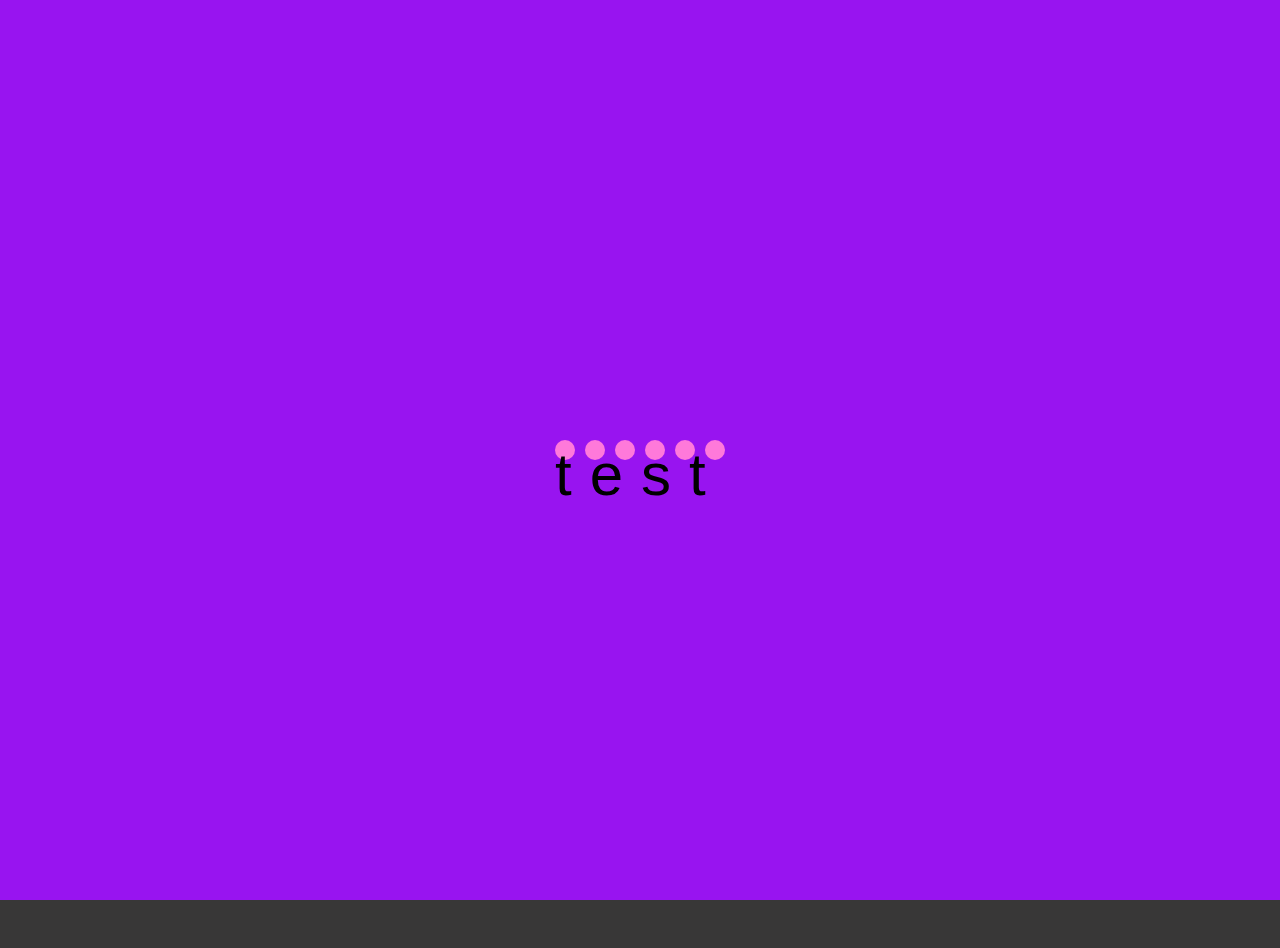
==== commit 5250b2d7: "loader" ====
--- a/index.html
+++ b/index.html
@@ -16,7 +16,7 @@
   <body>
     <div class="loader">
       <ul>
-        <li></li>
+        <li>test</li>
         <li></li>
         <li></li>
         <li></li>
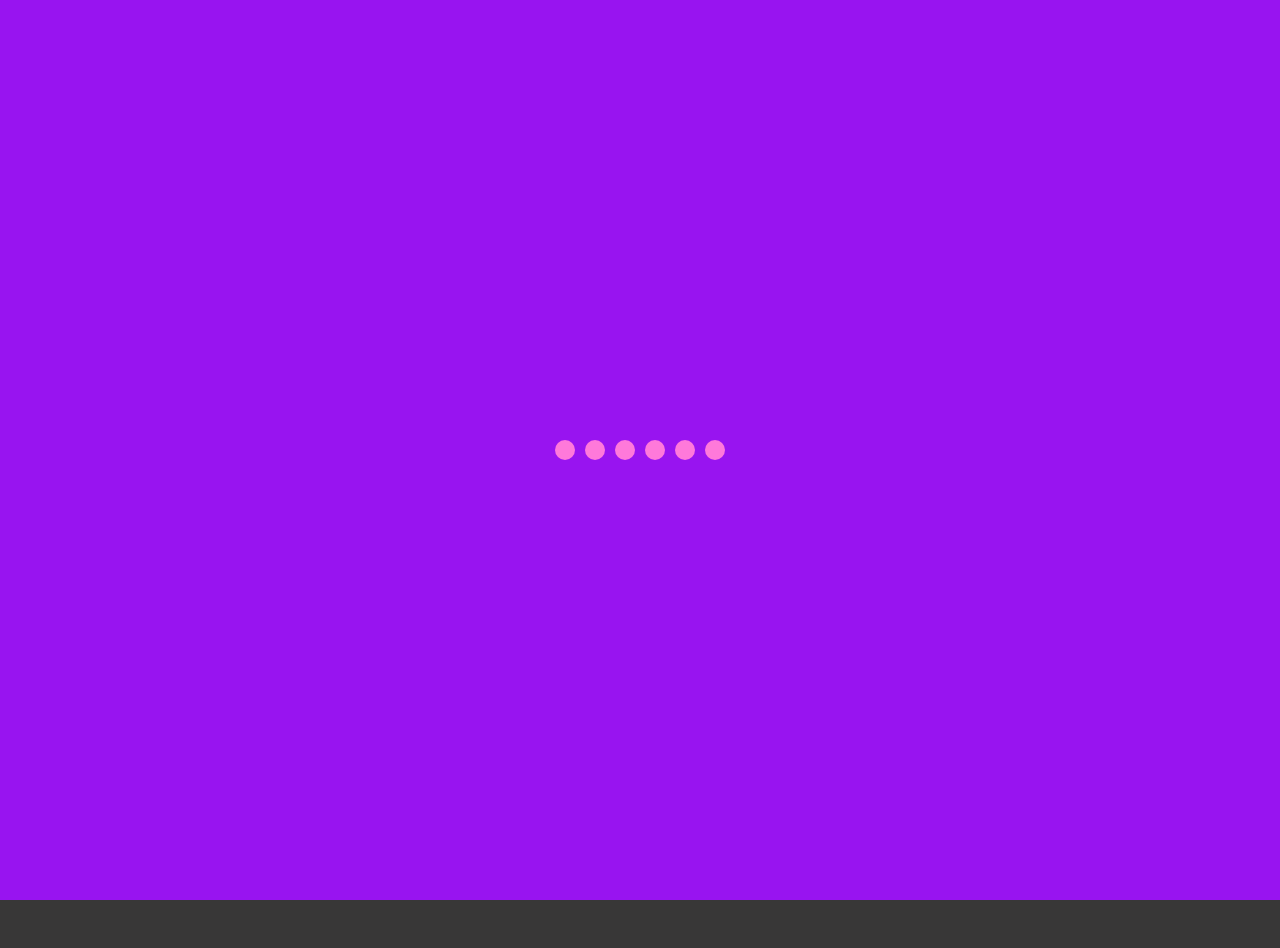
==== commit 65dc3cd6: "modification loader" ====
--- a/index.html
+++ b/index.html
@@ -16,7 +16,7 @@
   <body>
     <div class="loader">
       <ul>
-        <li>test</li>
+        <li></li>
         <li></li>
         <li></li>
         <li></li>
